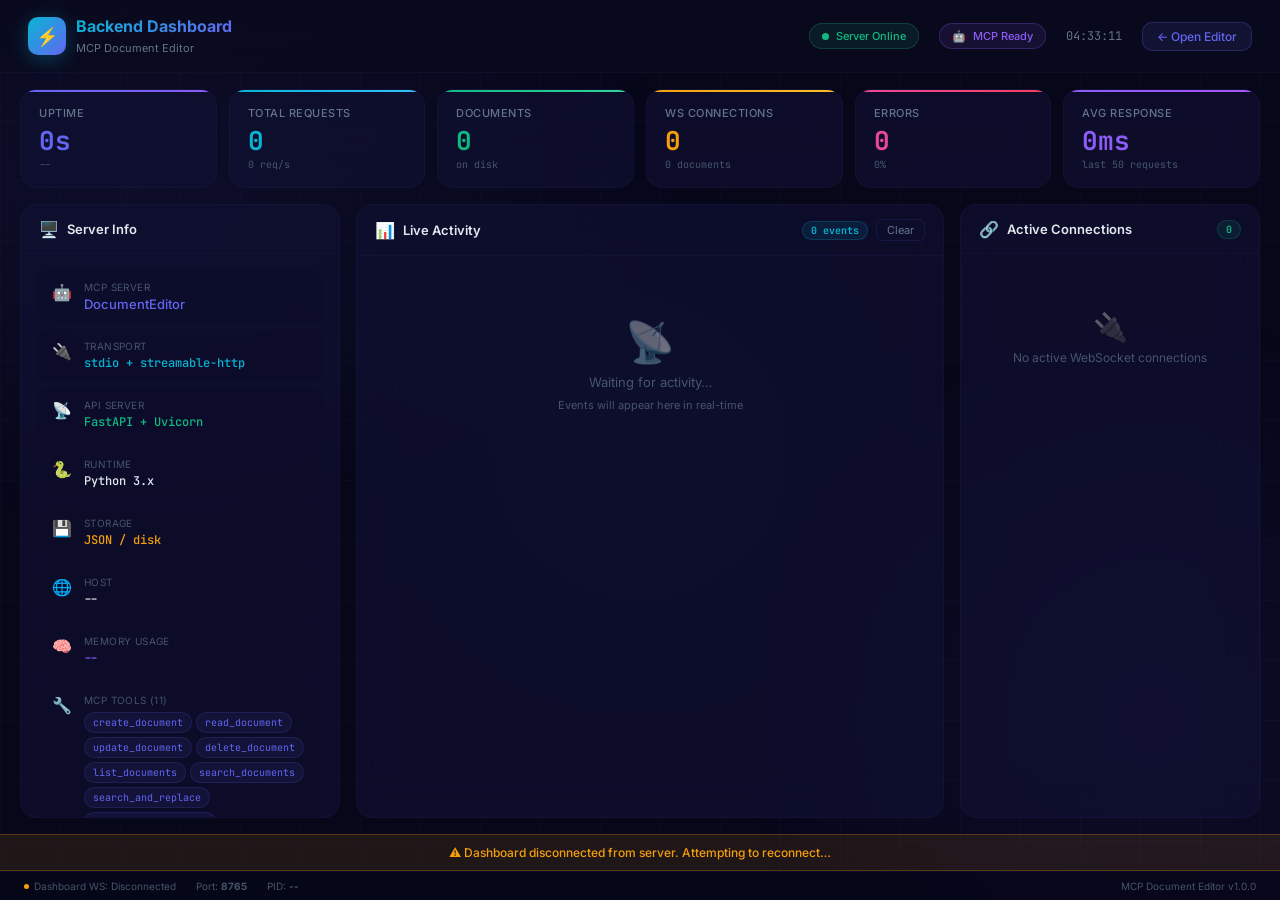
==== static/dashboard.html @ 7f4f19bb "feat: integrate collaborative editor, graph view, and tabbed HUD monitor" ====
<!DOCTYPE html>
<html lang="en">
<head>
    <meta charset="UTF-8">
    <meta name="viewport" content="width=device-width, initial-scale=1.0">
    <meta name="description" content="MCP Document Editor — Live Backend Activity Dashboard">
    <title>Dashboard — MCP Document Editor</title>

    <!-- Favicon -->
    <link rel="icon" type="image/svg+xml" href="data:image/svg+xml,<svg xmlns='http://www.w3.org/2000/svg' viewBox='0 0 100 100'><rect width='100' height='100' rx='20' fill='%2306b6d4'/><text x='50%25' y='55%25' text-anchor='middle' dominant-baseline='central' font-size='55'>⚡</text></svg>">

    <!-- Preconnect for Google Fonts -->
    <link rel="preconnect" href="https://fonts.googleapis.com">
    <link rel="preconnect" href="https://fonts.gstatic.com" crossorigin>

    <link rel="stylesheet" href="/static/dashboard.css">
</head>
<body>
    <div class="dashboard">
        <!-- ═══ Header ═══ -->
        <header class="dash-header">
            <div class="dash-logo">
                <div class="icon">⚡</div>
                <div>
                    <h1>Backend Dashboard</h1>
                    <span class="subtitle">MCP Document Editor</span>
                </div>
            </div>
            <span class="header-spacer"></span>
            <div class="header-status">
                <div class="status-chip online" id="server-status">
                    <span class="dot"></span>
                    <span>Server Online</span>
                </div>
                <div class="status-chip mcp">
                    <span>🤖</span>
                    <span id="mcp-badge">MCP Ready</span>
                </div>
                <div class="header-clock" id="header-clock">00:00:00</div>
                <a href="/" class="btn-editor-link" aria-label="Open Editor">← Open Editor</a>
            </div>
        </header>

        <!-- ═══ Body ═══ -->
        <div class="dash-body">
            <!-- Stats Row -->
            <div class="stats-row">
                <div class="stat-card">
                    <div class="stat-label">Uptime</div>
                    <div class="stat-value" id="stat-uptime">0s</div>
                    <div class="stat-detail" id="stat-started">--</div>
                </div>
                <div class="stat-card">
                    <div class="stat-label">Total Requests</div>
                    <div class="stat-value" id="stat-requests">0</div>
                    <div class="stat-detail" id="stat-rps">0 req/s</div>
                </div>
                <div class="stat-card">
                    <div class="stat-label">Documents</div>
                    <div class="stat-value" id="stat-documents">0</div>
                    <div class="stat-detail">on disk</div>
                </div>
                <div class="stat-card">
                    <div class="stat-label">WS Connections</div>
                    <div class="stat-value" id="stat-ws">0</div>
                    <div class="stat-detail" id="stat-ws-detail">0 documents</div>
                </div>
                <div class="stat-card">
                    <div class="stat-label">Errors</div>
                    <div class="stat-value" id="stat-errors">0</div>
                    <div class="stat-detail" id="stat-error-rate">0%</div>
                </div>
                <div class="stat-card">
                    <div class="stat-label">Avg Response</div>
                    <div class="stat-value" id="stat-latency">0ms</div>
                    <div class="stat-detail">last 50 requests</div>
                </div>
            </div>

            <!-- Left: Server Info -->
            <div class="panel">
                <div class="panel-header">
                    <span>🖥️</span>
                    <h2>Server Info</h2>
                </div>
                <div class="panel-body">
                    <div class="info-grid" id="server-info">
                        <div class="info-row">
                            <span class="info-icon">🤖</span>
                            <div class="info-content">
                                <div class="info-label">MCP Server</div>
                                <div class="info-value accent" id="info-server-name">DocumentEditor</div>
                            </div>
                        </div>
                        <div class="info-row">
                            <span class="info-icon">🔌</span>
                            <div class="info-content">
                                <div class="info-label">Transport</div>
                                <div class="info-value mono cyan" id="info-transport">stdio + streamable-http</div>
                            </div>
                        </div>
                        <div class="info-row">
                            <span class="info-icon">📡</span>
                            <div class="info-content">
                                <div class="info-label">API Server</div>
                                <div class="info-value mono emerald" id="info-api">FastAPI + Uvicorn</div>
                            </div>
                        </div>
                        <div class="info-row">
                            <span class="info-icon">🐍</span>
                            <div class="info-content">
                                <div class="info-label">Runtime</div>
                                <div class="info-value mono" id="info-runtime">Python 3.x</div>
                            </div>
                        </div>
                        <div class="info-row">
                            <span class="info-icon">💾</span>
                            <div class="info-content">
                                <div class="info-label">Storage</div>
                                <div class="info-value mono amber" id="info-storage">JSON / disk</div>
                            </div>
                        </div>
                        <div class="info-row">
                            <span class="info-icon">🌐</span>
                            <div class="info-content">
                                <div class="info-label">Host</div>
                                <div class="info-value mono" id="info-host">--</div>
                            </div>
                        </div>
                        <div class="info-row">
                            <span class="info-icon">🧠</span>
                            <div class="info-content">
                                <div class="info-label">Memory Usage</div>
                                <div class="info-value mono violet" id="info-memory">--</div>
                            </div>
                        </div>
                        <div class="info-row">
                            <span class="info-icon">🔧</span>
                            <div class="info-content">
                                <div class="info-label">MCP Tools (11)</div>
                                <div class="tools-list" id="tools-list">
                                    <span class="tool-tag">create_document</span>
                                    <span class="tool-tag">read_document</span>
                                    <span class="tool-tag">update_document</span>
                                    <span class="tool-tag">delete_document</span>
                                    <span class="tool-tag">list_documents</span>
                                    <span class="tool-tag">search_documents</span>
                                    <span class="tool-tag">search_and_replace</span>
                                    <span class="tool-tag">get_version_history</span>
                                    <span class="tool-tag">restore_version</span>
                                    <span class="tool-tag">export_document</span>
                                    <span class="tool-tag">open_editor</span>
                                </div>
                            </div>
                        </div>
                        <div class="info-row">
                            <span class="info-icon">📦</span>
                            <div class="info-content">
                                <div class="info-label">MCP Resources (3)</div>
                                <div class="tools-list">
                                    <span class="tool-tag">doc://{id}</span>
                                    <span class="tool-tag">doc://{id}/versions</span>
                                    <span class="tool-tag">docs://list</span>
                                </div>
                            </div>
                        </div>
                    </div>
                </div>
            </div>

            <!-- Center: Live Activity Log -->
            <div class="panel">
                <div class="panel-header">
                    <span>📊</span>
                    <h2>Live Activity</h2>
                    <span class="panel-badge log-badge" id="log-count">0 events</span>
                    <button class="btn-clear" id="btn-clear-log" aria-label="Clear activity log">Clear</button>
                </div>
                <div class="panel-body" id="activity-log">
                    <div class="log-empty" id="log-empty">
                        <div class="icon">📡</div>
                        <p>Waiting for activity…</p>
                        <p style="font-size:11px;">Events will appear here in real-time</p>
                    </div>
                </div>
            </div>

            <!-- Right: Active Connections -->
            <div class="panel">
                <div class="panel-header">
                    <span>🔗</span>
                    <h2>Active Connections</h2>
                    <span class="panel-badge conn-badge" id="conn-count">0</span>
                </div>
                <div class="panel-body" id="connections-list">
                    <div class="conn-empty" id="conn-empty">
                        <span style="font-size:28px;opacity:0.4;">🔌</span>
                        <span>No active WebSocket connections</span>
                    </div>
                </div>
            </div>
        </div>

        <!-- Disconnected Banner -->
        <div class="disconnect-banner" id="disconnect-banner">
            <span>⚠️ Dashboard disconnected from server. Attempting to reconnect…</span>
        </div>

        <!-- ═══ Footer ═══ -->
        <footer class="dash-footer">
            <div class="footer-item">
                <span class="footer-dot green"></span>
                <span>Dashboard WS: <span id="footer-ws-status">Connected</span></span>
            </div>
            <div class="footer-item">
                <span>Port: <strong id="footer-port">8765</strong></span>
            </div>
            <div class="footer-item">
                <span>PID: <strong id="footer-pid">--</strong></span>
            </div>
            <span class="footer-spacer"></span>
            <div class="footer-item">
                <span>MCP Document Editor v1.0.0</span>
            </div>
        </footer>
    </div>

    <script>
        // If embedded inside the HUD, make transparent and hide unnecessary UI
        if (window.location.search.includes('embed=1')) {
            document.body.style.background = 'transparent';
            document.querySelector('.dashboard').style.background = 'transparent';
            document.querySelector('.dash-header').style.display = 'none';
            document.querySelector('.dash-footer').style.display = 'none';
            // Adjust body padding to look better in the HUD
            document.querySelector('.dash-body').style.padding = '10px';
        }
    </script>
    <script src="/static/dashboard.js"></script>
</body>
</html>
---- static/dashboard.css ----
/* ═══════════════════════════════════════════════════════════════════
   MCP Document Editor — Backend Dashboard Styles
   Live monitoring with glassmorphism dark theme
   ═══════════════════════════════════════════════════════════════════ */

@import url('https://fonts.googleapis.com/css2?family=Inter:wght@300;400;500;600;700&family=JetBrains+Mono:wght@400;500&display=swap');

:root {
  --bg-primary: #07071a;
  --bg-secondary: #0d0d28;
  --bg-card: rgba(16, 16, 50, 0.7);
  --bg-card-hover: rgba(22, 22, 65, 0.8);
  --bg-input: #0f0f30;
  --glass-border: rgba(100, 100, 255, 0.1);
  --glass-blur: blur(24px);
  --accent-indigo: #6366f1;
  --accent-violet: #8b5cf6;
  --accent-purple: #a855f7;
  --accent-pink: #ec4899;
  --accent-rose: #f43f5e;
  --accent-emerald: #10b981;
  --accent-amber: #f59e0b;
  --accent-cyan: #06b6d4;
  --accent-sky: #38bdf8;
  --text-primary: #e2e8f0;
  --text-secondary: #94a3b8;
  --text-muted: #64748b;
  --text-dim: #475569;
  --border-subtle: rgba(100, 100, 255, 0.06);
  --border-default: rgba(100, 100, 255, 0.12);
  --radius-sm: 6px;
  --radius-md: 10px;
  --radius-lg: 16px;
  --radius-xl: 20px;
  --transition-fast: 150ms cubic-bezier(0.4, 0, 0.2, 1);
  --transition-normal: 250ms cubic-bezier(0.4, 0, 0.2, 1);
}

*, *::before, *::after { margin: 0; padding: 0; box-sizing: border-box; }
html, body { height: 100%; overflow: hidden; }

body {
  font-family: 'Inter', -apple-system, sans-serif;
  background: var(--bg-primary);
  color: var(--text-primary);
  -webkit-font-smoothing: antialiased;
}

/* ── Animated Grid Background ──────────────────────────────────── */
body::before {
  content: '';
  position: fixed;
  inset: 0;
  background:
    radial-gradient(ellipse 800px 500px at 10% 20%, rgba(99,102,241,0.07) 0%, transparent 70%),
    radial-gradient(ellipse 600px 600px at 90% 80%, rgba(139,92,246,0.06) 0%, transparent 70%),
    radial-gradient(ellipse 400px 400px at 50% 50%, rgba(6,182,212,0.04) 0%, transparent 70%);
  pointer-events: none;
  z-index: 0;
  animation: bgPulse 15s ease-in-out infinite alternate;
}

body::after {
  content: '';
  position: fixed;
  inset: 0;
  background-image:
    linear-gradient(rgba(99,102,241,0.03) 1px, transparent 1px),
    linear-gradient(90deg, rgba(99,102,241,0.03) 1px, transparent 1px);
  background-size: 60px 60px;
  pointer-events: none;
  z-index: 0;
}

@keyframes bgPulse {
  0% { opacity: 1; }
  50% { opacity: 0.7; }
  100% { opacity: 1; }
}

::-webkit-scrollbar { width: 5px; }
::-webkit-scrollbar-track { background: transparent; }
::-webkit-scrollbar-thumb { background: rgba(99,102,241,0.25); border-radius: 3px; }

/* ═══════════════════════════════════════════════════════════════════
   LAYOUT
   ═══════════════════════════════════════════════════════════════════ */
.dashboard {
  display: flex;
  flex-direction: column;
  height: 100vh;
  position: relative;
  z-index: 1;
}

/* ── Header ────────────────────────────────────────────────────── */
.dash-header {
  padding: 16px 28px;
  display: flex;
  align-items: center;
  gap: 16px;
  border-bottom: 1px solid var(--border-subtle);
  background: rgba(10,10,30,0.8);
  backdrop-filter: var(--glass-blur);
  flex-shrink: 0;
}

.dash-logo {
  display: flex;
  align-items: center;
  gap: 10px;
}

.dash-logo .icon {
  width: 38px;
  height: 38px;
  background: linear-gradient(135deg, var(--accent-cyan), var(--accent-indigo));
  border-radius: var(--radius-md);
  display: flex;
  align-items: center;
  justify-content: center;
  font-size: 18px;
  box-shadow: 0 4px 20px rgba(6,182,212,0.3);
}

.dash-logo h1 {
  font-size: 16px;
  font-weight: 700;
  background: linear-gradient(135deg, var(--accent-cyan), var(--accent-indigo));
  -webkit-background-clip: text;
  -webkit-text-fill-color: transparent;
  background-clip: text;
}

.dash-logo .subtitle {
  font-size: 11px;
  color: var(--text-muted);
  font-weight: 400;
}

.header-spacer { flex: 1; }

.header-status {
  display: flex;
  align-items: center;
  gap: 20px;
}

.status-chip {
  display: flex;
  align-items: center;
  gap: 7px;
  padding: 5px 12px;
  border-radius: 20px;
  font-size: 11px;
  font-weight: 500;
}

.status-chip.online {
  background: rgba(16,185,129,0.1);
  border: 1px solid rgba(16,185,129,0.25);
  color: var(--accent-emerald);
}

.status-chip .dot {
  width: 7px; height: 7px;
  border-radius: 50%;
  background: currentColor;
  animation: blink 2s ease-in-out infinite;
}

@keyframes blink {
  0%, 100% { opacity: 1; }
  50% { opacity: 0.3; }
}

.status-chip.mcp {
  background: rgba(139,92,246,0.1);
  border: 1px solid rgba(139,92,246,0.25);
  color: var(--accent-violet);
}

.header-clock {
  font-family: 'JetBrains Mono', monospace;
  font-size: 12px;
  color: var(--text-muted);
}

.btn-editor-link {
  padding: 6px 14px;
  background: rgba(99,102,241,0.1);
  border: 1px solid rgba(99,102,241,0.25);
  border-radius: var(--radius-md);
  color: var(--accent-indigo);
  font-size: 12px;
  font-weight: 500;
  font-family: inherit;
  cursor: pointer;
  text-decoration: none;
  transition: all var(--transition-fast);
}

.btn-editor-link:hover {
  background: rgba(99,102,241,0.2);
  transform: translateY(-1px);
}

/* ── Main Grid ─────────────────────────────────────────────────── */
.dash-body {
  flex: 1;
  display: grid;
  grid-template-columns: 320px 1fr 300px;
  grid-template-rows: auto 1fr;
  gap: 16px;
  padding: 16px 20px;
  overflow: hidden;
}

/* ── Stats Row ─────────────────────────────────────────────────── */
.stats-row {
  grid-column: 1 / -1;
  display: grid;
  grid-template-columns: repeat(6, 1fr);
  gap: 12px;
}

.stat-card {
  background: var(--bg-card);
  backdrop-filter: var(--glass-blur);
  border: 1px solid var(--border-subtle);
  border-radius: var(--radius-lg);
  padding: 16px 18px;
  transition: all var(--transition-fast);
  position: relative;
  overflow: hidden;
}

.stat-card::before {
  content: '';
  position: absolute;
  top: 0; left: 0; right: 0;
  height: 2px;
  border-radius: var(--radius-lg) var(--radius-lg) 0 0;
}

.stat-card:nth-child(1)::before { background: linear-gradient(90deg, var(--accent-indigo), var(--accent-violet)); }
.stat-card:nth-child(2)::before { background: linear-gradient(90deg, var(--accent-cyan), var(--accent-sky)); }
.stat-card:nth-child(3)::before { background: linear-gradient(90deg, var(--accent-emerald), #34d399); }
.stat-card:nth-child(4)::before { background: linear-gradient(90deg, var(--accent-amber), #fbbf24); }
.stat-card:nth-child(5)::before { background: linear-gradient(90deg, var(--accent-pink), var(--accent-rose)); }
.stat-card:nth-child(6)::before { background: linear-gradient(90deg, var(--accent-violet), var(--accent-purple)); }

.stat-card:hover {
  border-color: var(--border-default);
  transform: translateY(-2px);
  box-shadow: 0 8px 25px rgba(0,0,0,0.3);
  transition: all 0.25s cubic-bezier(0.4, 0, 0.2, 1);
}

.stat-label {
  font-size: 11px;
  color: var(--text-muted);
  text-transform: uppercase;
  letter-spacing: 0.5px;
  font-weight: 500;
  margin-bottom: 8px;
}

.stat-value {
  font-size: 26px;
  font-weight: 700;
  font-family: 'JetBrains Mono', monospace;
  line-height: 1;
}

.stat-card:nth-child(1) .stat-value { color: var(--accent-indigo); }
.stat-card:nth-child(2) .stat-value { color: var(--accent-cyan); }
.stat-card:nth-child(3) .stat-value { color: var(--accent-emerald); }
.stat-card:nth-child(4) .stat-value { color: var(--accent-amber); }
.stat-card:nth-child(5) .stat-value { color: var(--accent-pink); }
.stat-card:nth-child(6) .stat-value { color: var(--accent-violet); }

.stat-detail {
  font-size: 10px;
  color: var(--text-dim);
  margin-top: 4px;
  font-family: 'JetBrains Mono', monospace;
}

/* ═══════════════════════════════════════════════════════════════════
   PANELS
   ═══════════════════════════════════════════════════════════════════ */
.panel {
  background: var(--bg-card);
  backdrop-filter: var(--glass-blur);
  border: 1px solid var(--border-subtle);
  border-radius: var(--radius-lg);
  display: flex;
  flex-direction: column;
  overflow: hidden;
  min-height: 0;
}

.panel-header {
  padding: 14px 18px;
  border-bottom: 1px solid var(--border-subtle);
  display: flex;
  align-items: center;
  gap: 8px;
  flex-shrink: 0;
}

.panel-header h2 {
  font-size: 13px;
  font-weight: 600;
  flex: 1;
}

.panel-badge {
  font-size: 10px;
  font-weight: 600;
  padding: 2px 8px;
  border-radius: 12px;
  font-family: 'JetBrains Mono', monospace;
}

.panel-body {
  flex: 1;
  overflow-y: auto;
  padding: 8px;
}

/* ── Server Info Panel (Left) ──────────────────────────────────── */
.info-grid {
  display: flex;
  flex-direction: column;
  gap: 6px;
  padding: 8px;
}

.info-row {
  display: flex;
  align-items: flex-start;
  gap: 10px;
  padding: 10px 12px;
  border-radius: var(--radius-md);
  background: rgba(10,10,40,0.4);
  border: 1px solid transparent;
  transition: all var(--transition-fast);
}

.info-row:hover {
  border-color: var(--border-subtle);
  background: rgba(15,15,50,0.6);
}

.info-icon {
  font-size: 16px;
  width: 24px;
  text-align: center;
  flex-shrink: 0;
  margin-top: 1px;
}

.info-content {
  flex: 1;
  min-width: 0;
}

.info-label {
  font-size: 10px;
  color: var(--text-dim);
  text-transform: uppercase;
  letter-spacing: 0.4px;
  margin-bottom: 3px;
}

.info-value {
  font-size: 13px;
  font-weight: 500;
  color: var(--text-primary);
  word-break: break-all;
}

.info-value.mono {
  font-family: 'JetBrains Mono', monospace;
  font-size: 12px;
}

.info-value.accent { color: var(--accent-indigo); }
.info-value.emerald { color: var(--accent-emerald); }
.info-value.cyan { color: var(--accent-cyan); }
.info-value.violet { color: var(--accent-violet); }
.info-value.amber { color: var(--accent-amber); }

/* Tools list */
.tools-list {
  display: flex;
  flex-wrap: wrap;
  gap: 4px;
  margin-top: 6px;
}

.tool-tag {
  font-size: 10px;
  font-family: 'JetBrains Mono', monospace;
  padding: 3px 8px;
  background: rgba(99,102,241,0.08);
  border: 1px solid rgba(99,102,241,0.15);
  border-radius: 12px;
  color: var(--accent-indigo);
  transition: all var(--transition-fast);
}

.tool-tag:hover {
  background: rgba(99,102,241,0.15);
  border-color: rgba(99,102,241,0.3);
}

/* ── Activity Log Panel (Center) ───────────────────────────────── */
.log-entry {
  display: flex;
  align-items: flex-start;
  gap: 10px;
  padding: 10px 12px;
  border-radius: var(--radius-md);
  border: 1px solid transparent;
  transition: all var(--transition-fast);
  animation: logSlideIn 0.3s ease;
}

@keyframes logSlideIn {
  from { opacity: 0; transform: translateY(-8px); }
  to { opacity: 1; transform: translateY(0); }
}

.log-entry:hover {
  background: rgba(15,15,50,0.5);
  border-color: var(--border-subtle);
}

.log-time {
  font-size: 10px;
  font-family: 'JetBrains Mono', monospace;
  color: var(--text-dim);
  white-space: nowrap;
  min-width: 70px;
  margin-top: 2px;
}

.log-method {
  font-size: 10px;
  font-family: 'JetBrains Mono', monospace;
  font-weight: 600;
  padding: 2px 8px;
  border-radius: 4px;
  white-space: nowrap;
  min-width: 46px;
  text-align: center;
}

.log-method.get    { background: rgba(6,182,212,0.12); color: var(--accent-cyan); }
.log-method.post   { background: rgba(16,185,129,0.12); color: var(--accent-emerald); }
.log-method.put    { background: rgba(245,158,11,0.12); color: var(--accent-amber); }
.log-method.delete { background: rgba(244,63,94,0.12); color: var(--accent-rose); }
.log-method.ws     { background: rgba(139,92,246,0.12); color: var(--accent-violet); }
.log-method.system { background: rgba(99,102,241,0.12); color: var(--accent-indigo); }
.log-method.mcp    { background: rgba(168,85,247,0.12); color: var(--accent-purple); }

.log-body {
  flex: 1;
  min-width: 0;
}

.log-path {
  font-size: 12px;
  font-family: 'JetBrains Mono', monospace;
  color: var(--text-secondary);
  white-space: nowrap;
  overflow: hidden;
  text-overflow: ellipsis;
}

.log-detail {
  font-size: 10px;
  color: var(--text-dim);
  margin-top: 2px;
}

.log-status {
  font-size: 10px;
  font-family: 'JetBrains Mono', monospace;
  font-weight: 600;
  padding: 2px 8px;
  border-radius: 4px;
  white-space: nowrap;
}

.log-status.s2xx { background: rgba(16,185,129,0.1); color: var(--accent-emerald); }
.log-status.s4xx { background: rgba(245,158,11,0.1); color: var(--accent-amber); }
.log-status.s5xx { background: rgba(244,63,94,0.1); color: var(--accent-rose); }

.log-duration {
  font-size: 10px;
  font-family: 'JetBrains Mono', monospace;
  color: var(--text-dim);
  white-space: nowrap;
  min-width: 50px;
  text-align: right;
}

/* Empty state */
.log-empty {
  display: flex;
  flex-direction: column;
  align-items: center;
  justify-content: center;
  height: 200px;
  color: var(--text-dim);
  text-align: center;
  gap: 8px;
}

.log-empty .icon { font-size: 40px; opacity: 0.4; }
.log-empty p { font-size: 13px; }

/* ── Connections Panel (Right) ─────────────────────────────────── */
.conn-item {
  padding: 12px;
  border-radius: var(--radius-md);
  background: rgba(10,10,40,0.4);
  border: 1px solid transparent;
  margin-bottom: 6px;
  transition: all var(--transition-fast);
}

.conn-item:hover {
  border-color: var(--border-subtle);
  background: rgba(15,15,50,0.6);
}

.conn-doc-name {
  font-size: 13px;
  font-weight: 500;
  color: var(--text-primary);
  margin-bottom: 6px;
  white-space: nowrap;
  overflow: hidden;
  text-overflow: ellipsis;
}

.conn-meta {
  display: flex;
  align-items: center;
  gap: 10px;
  font-size: 11px;
  color: var(--text-muted);
}

.conn-clients {
  display: flex;
  align-items: center;
  gap: 5px;
  color: var(--accent-emerald);
  font-weight: 500;
}

.conn-clients .dot {
  width: 5px; height: 5px;
  border-radius: 50%;
  background: var(--accent-emerald);
  animation: blink 1.5s ease-in-out infinite;
}

.conn-id {
  font-family: 'JetBrains Mono', monospace;
  font-size: 10px;
  color: var(--text-dim);
}

.conn-empty {
  display: flex;
  flex-direction: column;
  align-items: center;
  justify-content: center;
  height: 150px;
  color: var(--text-dim);
  text-align: center;
  gap: 6px;
  font-size: 12px;
}

/* ── Button: Clear ─────────────────────────────────────────────── */
.btn-clear {
  background: none;
  border: 1px solid var(--border-default);
  color: var(--text-muted);
  font-size: 11px;
  padding: 3px 10px;
  border-radius: var(--radius-sm);
  cursor: pointer;
  font-family: inherit;
  transition: all var(--transition-fast);
}

.btn-clear:hover {
  color: var(--text-primary);
  border-color: var(--border-default);
  background: rgba(255,255,255,0.03);
}

.btn-clear:active { transform: scale(0.95); }

/* ── Badge Classes ─────────────────────────────────────────────── */
.log-badge {
  background: rgba(6,182,212,0.1);
  color: var(--accent-cyan);
  border: 1px solid rgba(6,182,212,0.2);
}

.conn-badge {
  background: rgba(16,185,129,0.1);
  color: var(--accent-emerald);
  border: 1px solid rgba(16,185,129,0.2);
}

/* ── Disconnect Banner ─────────────────────────────────────────── */
.disconnect-banner {
  display: none;
  padding: 10px 24px;
  background: rgba(245,158,11,0.1);
  border-top: 1px solid rgba(245,158,11,0.25);
  border-bottom: 1px solid rgba(245,158,11,0.25);
  color: var(--accent-amber);
  font-size: 12px;
  font-weight: 500;
  text-align: center;
  animation: fadeIn 0.3s ease;
}

.disconnect-banner.visible { display: block; }

@keyframes fadeIn {
  from { opacity: 0; }
  to { opacity: 1; }
}

/* ── Footer ────────────────────────────────────────────────────── */
.dash-footer {
  padding: 8px 24px;
  border-top: 1px solid var(--border-subtle);
  display: flex;
  align-items: center;
  gap: 20px;
  font-size: 10px;
  color: var(--text-dim);
  background: rgba(7,7,26,0.9);
  flex-shrink: 0;
}

.footer-item {
  display: flex;
  align-items: center;
  gap: 5px;
}

.footer-dot {
  width: 5px; height: 5px;
  border-radius: 50%;
}

.footer-dot.green { background: var(--accent-emerald); }
.footer-dot.amber { background: var(--accent-amber); }

.footer-spacer { flex: 1; }

/* ── Responsive ────────────────────────────────────────────────── */
@media (max-width: 1200px) {
  .dash-body {
    grid-template-columns: 1fr;
    grid-template-rows: auto auto 1fr auto;
  }
  .stats-row { grid-template-columns: repeat(3, 1fr); }
}

@media (max-width: 768px) {
  .stats-row { grid-template-columns: repeat(2, 1fr); }
  .dash-header { padding: 12px 16px; }
  .dash-body { padding: 12px; }
}
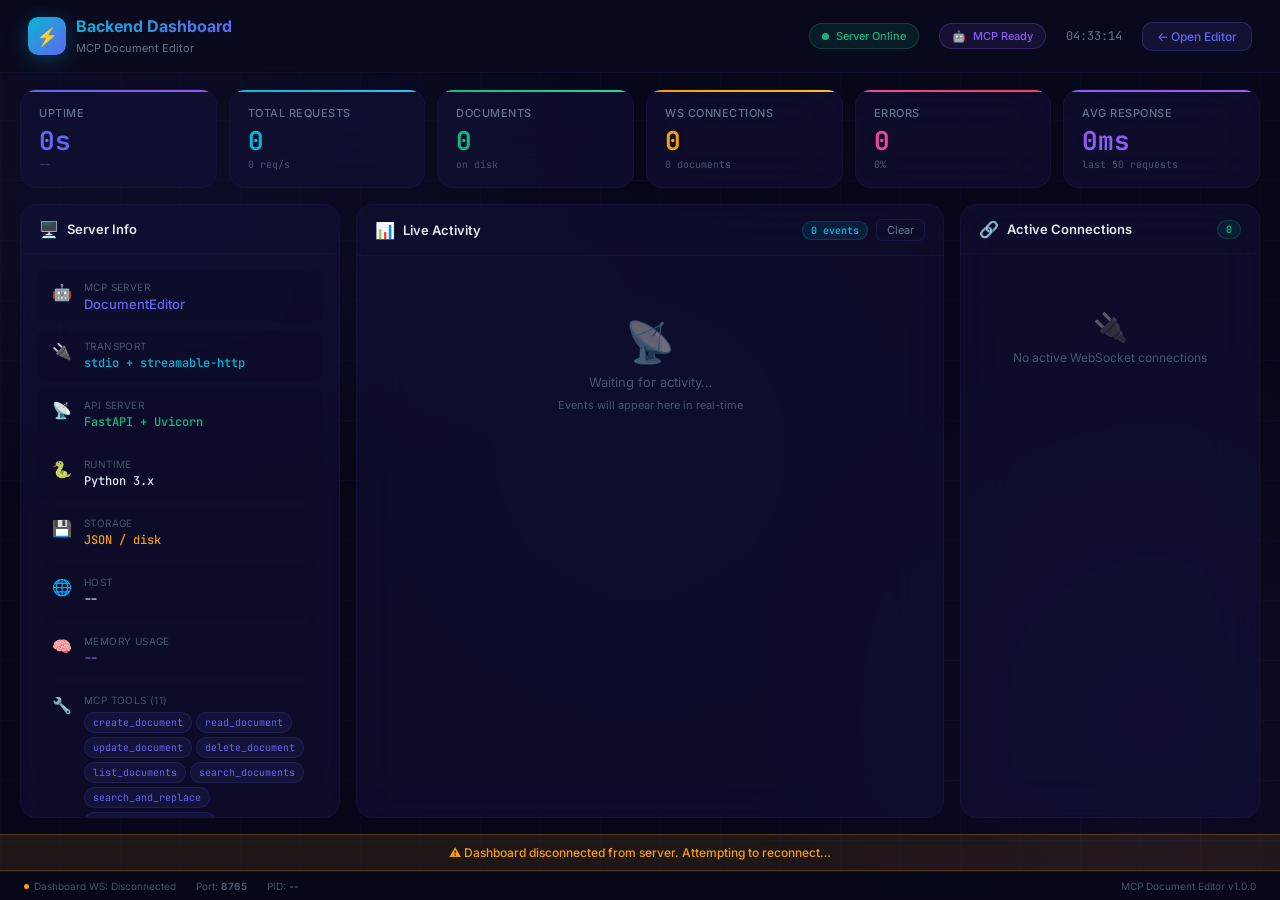
==== commit 9addedc0: "feat: add docker containerization and dynamic url/access password authentication" ====
--- a/static/dashboard.html
+++ b/static/dashboard.html
@@ -236,6 +236,7 @@
             document.querySelector('.dash-body').style.padding = '10px';
         }
     </script>
+    <script src="/static/auth.js"></script>
     <script src="/static/dashboard.js"></script>
 </body>
 </html>
